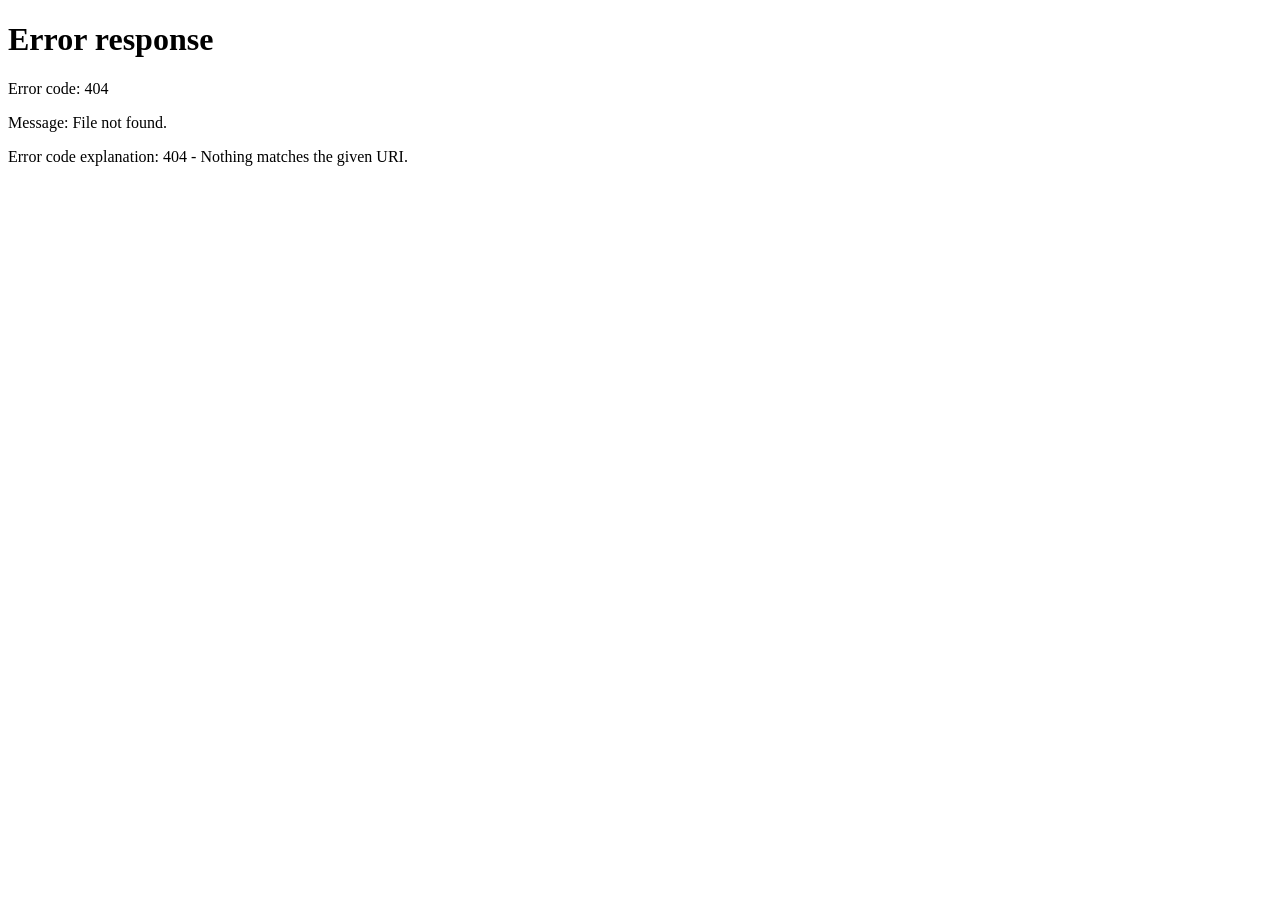
==== customize.html @ dff0d754 "Add files via upload" ====
<!DOCTYPE html>
<html lang="en">
<head>
  <meta charset="UTF-8" />
  <meta name="viewport" content="width=device-width, initial-scale=1.0"/>
  <title>Customize - ARbooth</title>
  <link rel="stylesheet" href="css/styles.css"/>
</head>
<body>
  <div class="container customize-container">
    <h1 class="title">Customize Your Photo</h1>

    <div class="customize-flex">
      <!-- LEFT: Photobooth Frame -->
      <div class="canvas-container">
        <canvas id="finalCanvas"></canvas>
      </div>

      <!-- RIGHT: Tools -->
      <div class="tools-section">
        <div class="color-tools">
          <p class="color-label">Select Frame Color:</p>
          <div class="color-palette">
            <button class="color-btn" data-color="#1E1E1E" style="background:#1E1E1E"></button>
            <button class="color-btn" data-color="#434343" style="background:#434343"></button>
            <button class="color-btn" data-color="#F5F5F5" style="background:#F5F5F5"></button>
            <button class="color-btn" data-color="#012969" style="background:#012969"></button>
            <button class="color-btn" data-color="#f60202" style="background:#f60202"></button>
            <button class="color-btn" data-color="#f86077" style="background:#f86077"></button>
            <button class="color-btn" data-color="#c786e1" style="background:#c786e1"></button>
            <button class="color-btn" data-color="#eeff00" style="background:#eeff00"></button>
            <button class="color-btn" data-color="#8ee58e" style="background:#8ee58e"></button>
            <button class="color-btn" data-color="#02c9fb" style="background:#02c9fb"></button>
            <button class="color-btn" data-color="#800000" style="background:#800000"></button>
            <button class="color-btn" data-color="#5e311c" style="background:#5e311c"></button>
          </div>
        </div>
        <button class="start-btn" id="downloadBtn">Download</button>
        <button class="start-btn secondary-btn" onclick="goTo('welcome.html')">Finish</button>
      </div>
    </div>
  </div>

  <script src="js/main.js"></script>
  <script src="js/customize.js"></script>
</body>
</html>
---- css/styles.css ----
body {
  margin: 0;
  font-family: Arial, sans-serif;
  background: linear-gradient(135deg, #1E3A8A, #111827);
  color: #f3f4f6;
  display: flex;
  align-items: center;
  justify-content: center;
  height: 100vh;
  overflow: hidden;
}

.container {
  text-align: center;
}

.title {
  font-size: 1.8rem;
  margin-bottom: 1rem;
}

.start-btn {
  padding: 0.8rem 1.5rem;
  background: #3B82F6;
  border: none;
  border-radius: 8px;
  color: white;
  font-size: 1rem;
  cursor: pointer;
  transition: background 0.3s;
}

.start-btn:hover {
  background: #2563EB;
}

/* Layout buttons */
.layout-options {
  display: flex;
  justify-content: center;
  gap: 1rem;
  flex-wrap: wrap;
  margin: 1.5rem 0;
}

.layout-item {
  background: #1E3A8A;
  padding: 0.6rem;
  border-radius: 10px;
  text-align: center;
  width: 100px;
  cursor: pointer;
  transition: transform 0.2s, background 0.3s;
}

.layout-item img {
  width: 100%;
  border-radius: 6px;
}

.layout-item:hover {
  background: #3B82F6;
  transform: scale(1.05);
}

.layout-item.selected {
  outline: 3px solid #93C5FD;
}

/* Capture screen */
.capture-container {
  display: flex;
  flex-direction: column;
  align-items: center;
  gap: 0.8rem;
}

video#camera {
  width: 70%;
  max-width: 400px;
  border-radius: 10px;
  border: 3px solid #3B82F6;
  background: black;
  transform: scaleX(-1);
}

.countdown {
  font-size: 3rem;
  font-weight: bold;
  margin: 0.5rem 0;
  color: #FACC15;
}

.capture-buttons {
  display: flex;
  gap: 0.8rem;
}

.secondary-btn {
  background: #6B7280;
}

.secondary-btn:hover {
  background: #4B5563;
}

/* Customize screen */
.customize-container {
  text-align: center;
}

.customize-flex {
  display: flex;
  gap: 1.5rem;
  justify-content: center;
  align-items: center; /* <-- Vertical center */
  flex-wrap: wrap;
  margin-top: 0.5rem;
}

/* Left column (Canvas) */
.canvas-container {
  width: 250px;          /* Reduced preview size */
  background: #1E3A8A;
  padding: 0.4rem;
  border-radius: 10px;
  display: flex;
  justify-content: center;
  align-items: center;
  box-shadow: 0 4px 8px rgba(0,0,0,0.2);
}

canvas#finalCanvas {
  width: 100%;
  height: auto;
  border-radius: 6px;
  display: block;
  object-fit: contain;
  max-height: 100%;
}

/* Right column (Tools) */
.tools-section {
  display: flex;
  flex-direction: column;
  justify-content: center; /* <-- Center content vertically */
  align-items: center;
  gap: 0.8rem;
  min-width: 180px;
  height: 100%;
}

.color-tools {
  text-align: center;
  margin-bottom: 0.5rem;
}

.color-label {
  font-size: 1rem;
  margin-bottom: 0.3rem;
}

.color-palette {
  display: flex;
  flex-wrap: wrap;
  gap: 0.3rem;
  justify-content: center;
}

.color-btn {
  width: 24px;
  height: 24px;
  border: 2px solid #ccc;
  border-radius: 50%;
  cursor: pointer;
  transition: transform 0.2s;
}

.color-btn:hover {
  transform: scale(1.1);
  border-color: #333;
}

/* Mobile responsive */
@media (max-width: 768px) {
  .customize-flex {
    flex-direction: column;
    align-items: center;
  }
  .canvas-container {
    width: 85%;
  }
}
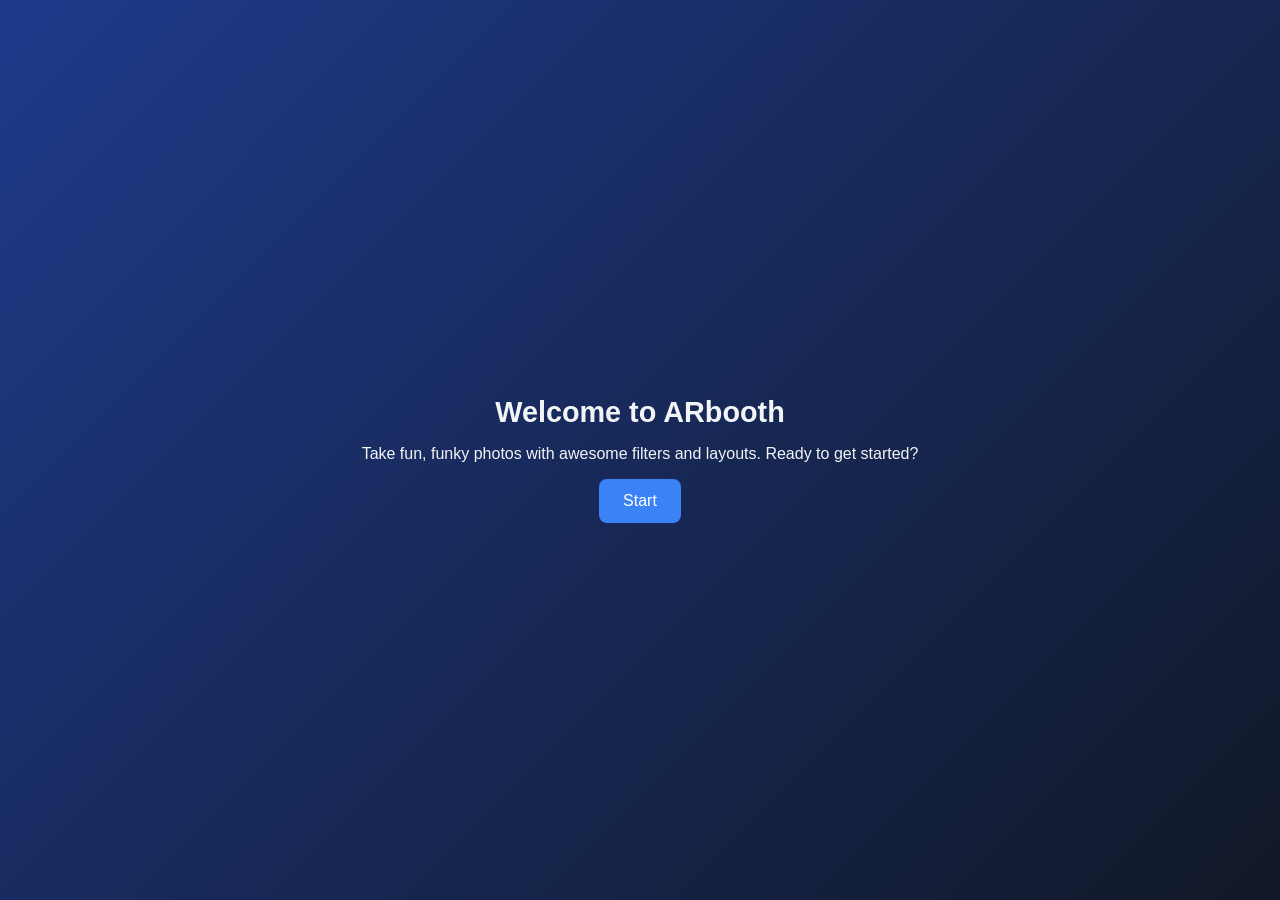
==== commit ad97c131: "Update customize.html" ====
--- a/customize.html
+++ b/customize.html
@@ -36,7 +36,7 @@
           </div>
         </div>
         <button class="start-btn" id="downloadBtn">Download</button>
-        <button class="start-btn secondary-btn" onclick="goTo('welcome.html')">Finish</button>
+        <button class="start-btn secondary-btn" onclick="goTo('index.html')">Finish</button>
       </div>
     </div>
   </div>
